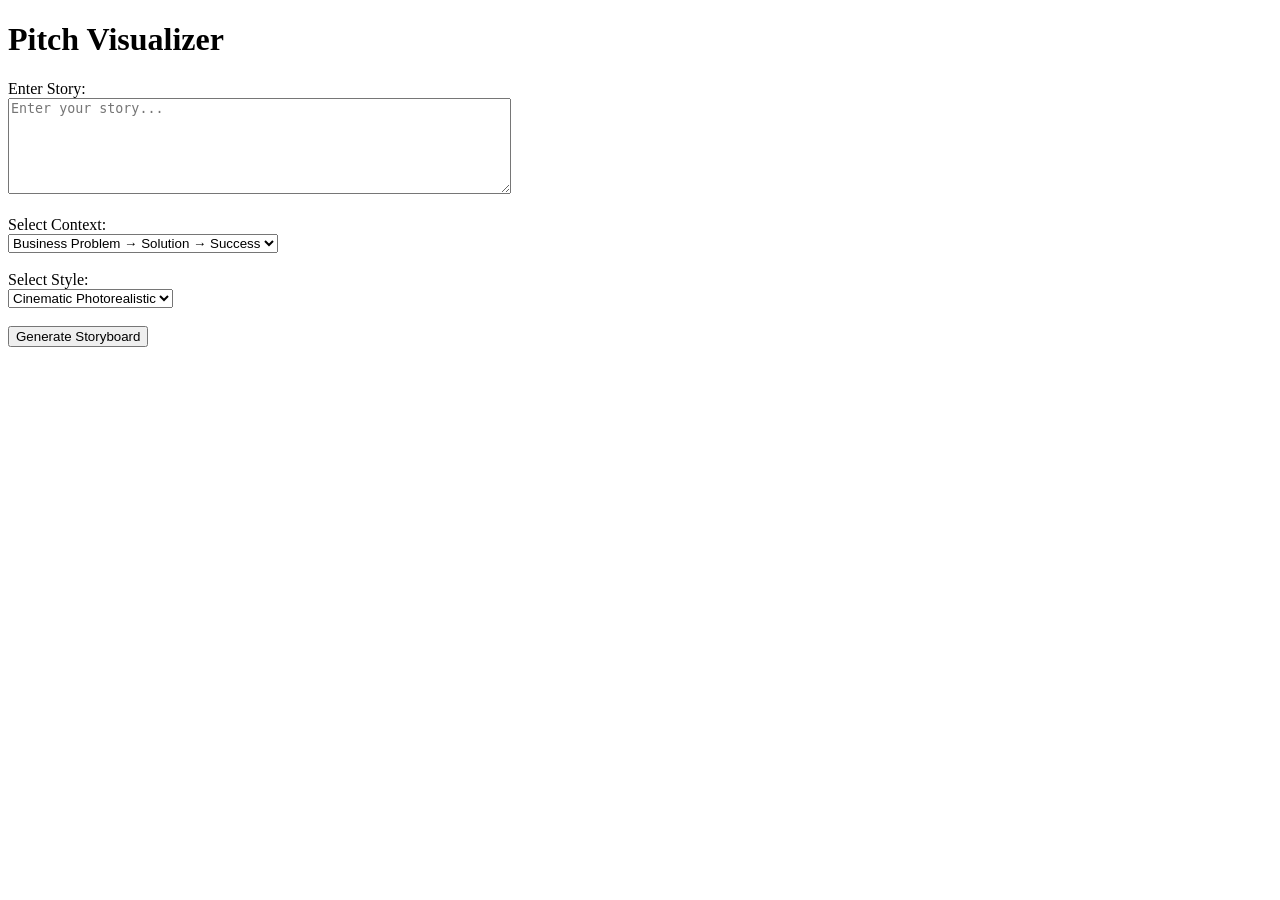
==== templates/index.html @ 17677fc9 "Build AI-powered storyboard generator with FastAPI, LLM, and image generation" ====
<!DOCTYPE html>
<html>
<head>
    <title>Pitch Visualizer</title>
</head>
<body>

<h1>Pitch Visualizer</h1>

<form action="/generate" method="post">

    <!-- USER INPUT -->
    <label>Enter Story:</label><br>
    <textarea name="text" rows="6" cols="60"
        placeholder="Enter your story..."></textarea>

    <br><br>

    <!-- CONTEXT DROPDOWN -->
    <label>Select Context:</label><br>
    <select name="context">
        <option value="business problem solution success">Business Problem → Solution → Success</option>
        <option value="corporate transformation story">Corporate Transformation</option>
        <option value="customer journey experience">Customer Journey</option>
        <option value="data driven growth analytics">Data-driven Growth</option>
        <option value="warehouse logistics operations">Warehouse Logistics</option>
        <option value="startup scaling story">Startup Scaling</option>
        <option value="product impact narrative">Product Impact</option>
        <option value="digital transformation ai adoption">Digital AI Transformation</option>
    </select>

    <br><br>

    <!-- STYLE DROPDOWN -->
    <label>Select Style:</label><br>
    <select name="style">
        <option value="cinematic photorealistic">Cinematic Photorealistic</option>
        <option value="modern clean minimal">Modern Clean</option>
        <option value="futuristic sci-fi neon">Futuristic Sci-Fi</option>
        <option value="classic vintage warm">Classic Vintage</option>
        <option value="digital art vibrant">Digital Art</option>
        <option value="illustration sketch style">Sketch Illustration</option>
        <option value="high contrast dramatic lighting">Dramatic Lighting</option>
        <option value="soft pastel tones">Soft Pastel</option>
        <option value="3d render ultra realistic">3D Render</option>
        <option value="cartoon stylized">Cartoon Stylized</option>
    </select>

    <br><br>

    <button type="submit">Generate Storyboard</button>

</form>

</body>
</html>
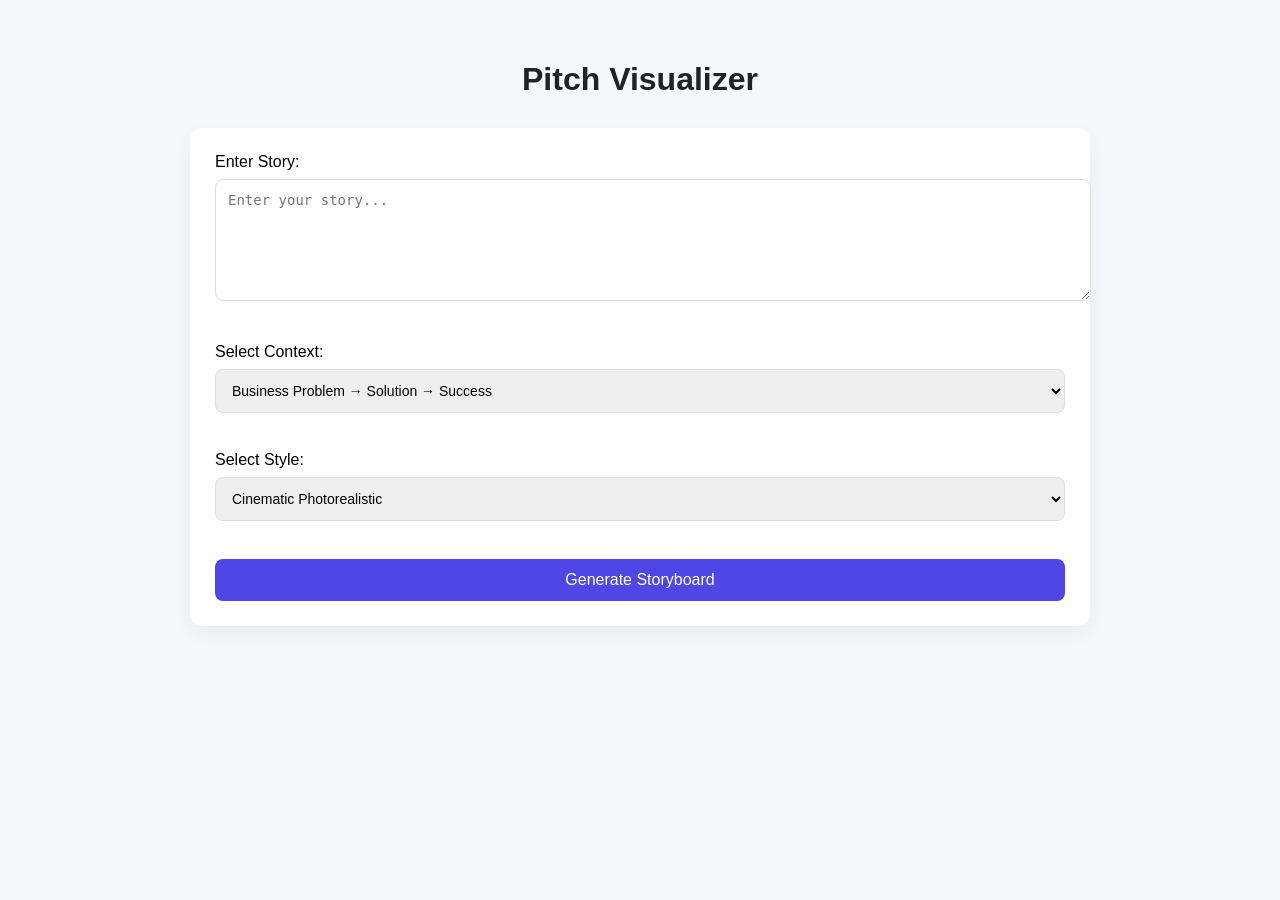
==== commit 6294eed9: "css added to index.html" ====
--- a/templates/index.html
+++ b/templates/index.html
@@ -2,23 +2,31 @@
 <html>
 <head>
     <title>Pitch Visualizer</title>
+    <link rel="stylesheet" href="/static/style.css">
 </head>
-<body>
+<body class="body">
 
-<h1>Pitch Visualizer</h1>
+<div class="container">
 
-<form action="/generate" method="post">
+<h1 class="title">Pitch Visualizer</h1>
+
+<form action="/generate" method="post" class="form">
 
     <!-- USER INPUT -->
-    <label>Enter Story:</label><br>
-    <textarea name="text" rows="6" cols="60"
-        placeholder="Enter your story..."></textarea>
+    <label class="label">Enter Story:</label><br>
+    <textarea 
+        name="text" 
+        rows="6" 
+        cols="60"
+        placeholder="Enter your story..."
+        class="textarea"
+    ></textarea>
 
     <br><br>
 
     <!-- CONTEXT DROPDOWN -->
-    <label>Select Context:</label><br>
-    <select name="context">
+    <label class="label">Select Context:</label><br>
+    <select name="context" class="select">
         <option value="business problem solution success">Business Problem → Solution → Success</option>
         <option value="corporate transformation story">Corporate Transformation</option>
         <option value="customer journey experience">Customer Journey</option>
@@ -32,8 +40,8 @@
     <br><br>
 
     <!-- STYLE DROPDOWN -->
-    <label>Select Style:</label><br>
-    <select name="style">
+    <label class="label">Select Style:</label><br>
+    <select name="style" class="select">
         <option value="cinematic photorealistic">Cinematic Photorealistic</option>
         <option value="modern clean minimal">Modern Clean</option>
         <option value="futuristic sci-fi neon">Futuristic Sci-Fi</option>
@@ -48,9 +56,13 @@
 
     <br><br>
 
-    <button type="submit">Generate Storyboard</button>
+    <button type="submit" class="button">
+        Generate Storyboard
+    </button>
 
 </form>
 
+</div>
+
 </body>
 </html>
--- a/static/style.css
+++ b/static/style.css
@@ -0,0 +1,95 @@
+/* Reset */
+body {
+    font-family: 'Segoe UI', Tahoma, sans-serif;
+    background: #f5f7fb;
+    margin: 0;
+    padding: 0;
+}
+
+/* Container */
+.container {
+    max-width: 900px;
+    margin: auto;
+    padding: 40px;
+}
+
+/* Title */
+h1 {
+    text-align: center;
+    color: #222;
+    margin-bottom: 30px;
+}
+
+/* Form */
+form {
+    background: white;
+    padding: 25px;
+    border-radius: 12px;
+    box-shadow: 0 8px 20px rgba(0,0,0,0.05);
+}
+
+/* Inputs */
+textarea, select {
+    width: 100%;
+    padding: 12px;
+    margin-top: 8px;
+    margin-bottom: 20px;
+    border-radius: 8px;
+    border: 1px solid #ddd;
+    font-size: 14px;
+}
+
+/* Button */
+button {
+    width: 100%;
+    padding: 12px;
+    background: #4f46e5;
+    color: white;
+    border: none;
+    border-radius: 8px;
+    font-size: 16px;
+    cursor: pointer;
+}
+
+button:hover {
+    background: #4338ca;
+}
+
+/* Storyboard Grid */
+.grid {
+    display: grid;
+    grid-template-columns: repeat(auto-fit, minmax(280px, 1fr));
+    gap: 20px;
+}
+
+/* Card */
+.card {
+    background: white;
+    padding: 15px;
+    border-radius: 12px;
+    box-shadow: 0 6px 16px rgba(0,0,0,0.05);
+}
+
+/* Image */
+.card img {
+    width: 100%;
+    border-radius: 10px;
+}
+
+/* Caption */
+.caption {
+    margin-top: 10px;
+    font-weight: 600;
+    color: #333;
+}
+
+/* Back button */
+.back-btn {
+    margin-top: 20px;
+    display: inline-block;
+    padding: 10px 15px;
+    background: #e5e7eb;
+    border-radius: 8px;
+    text-decoration: none;
+    color: #333;
+}
